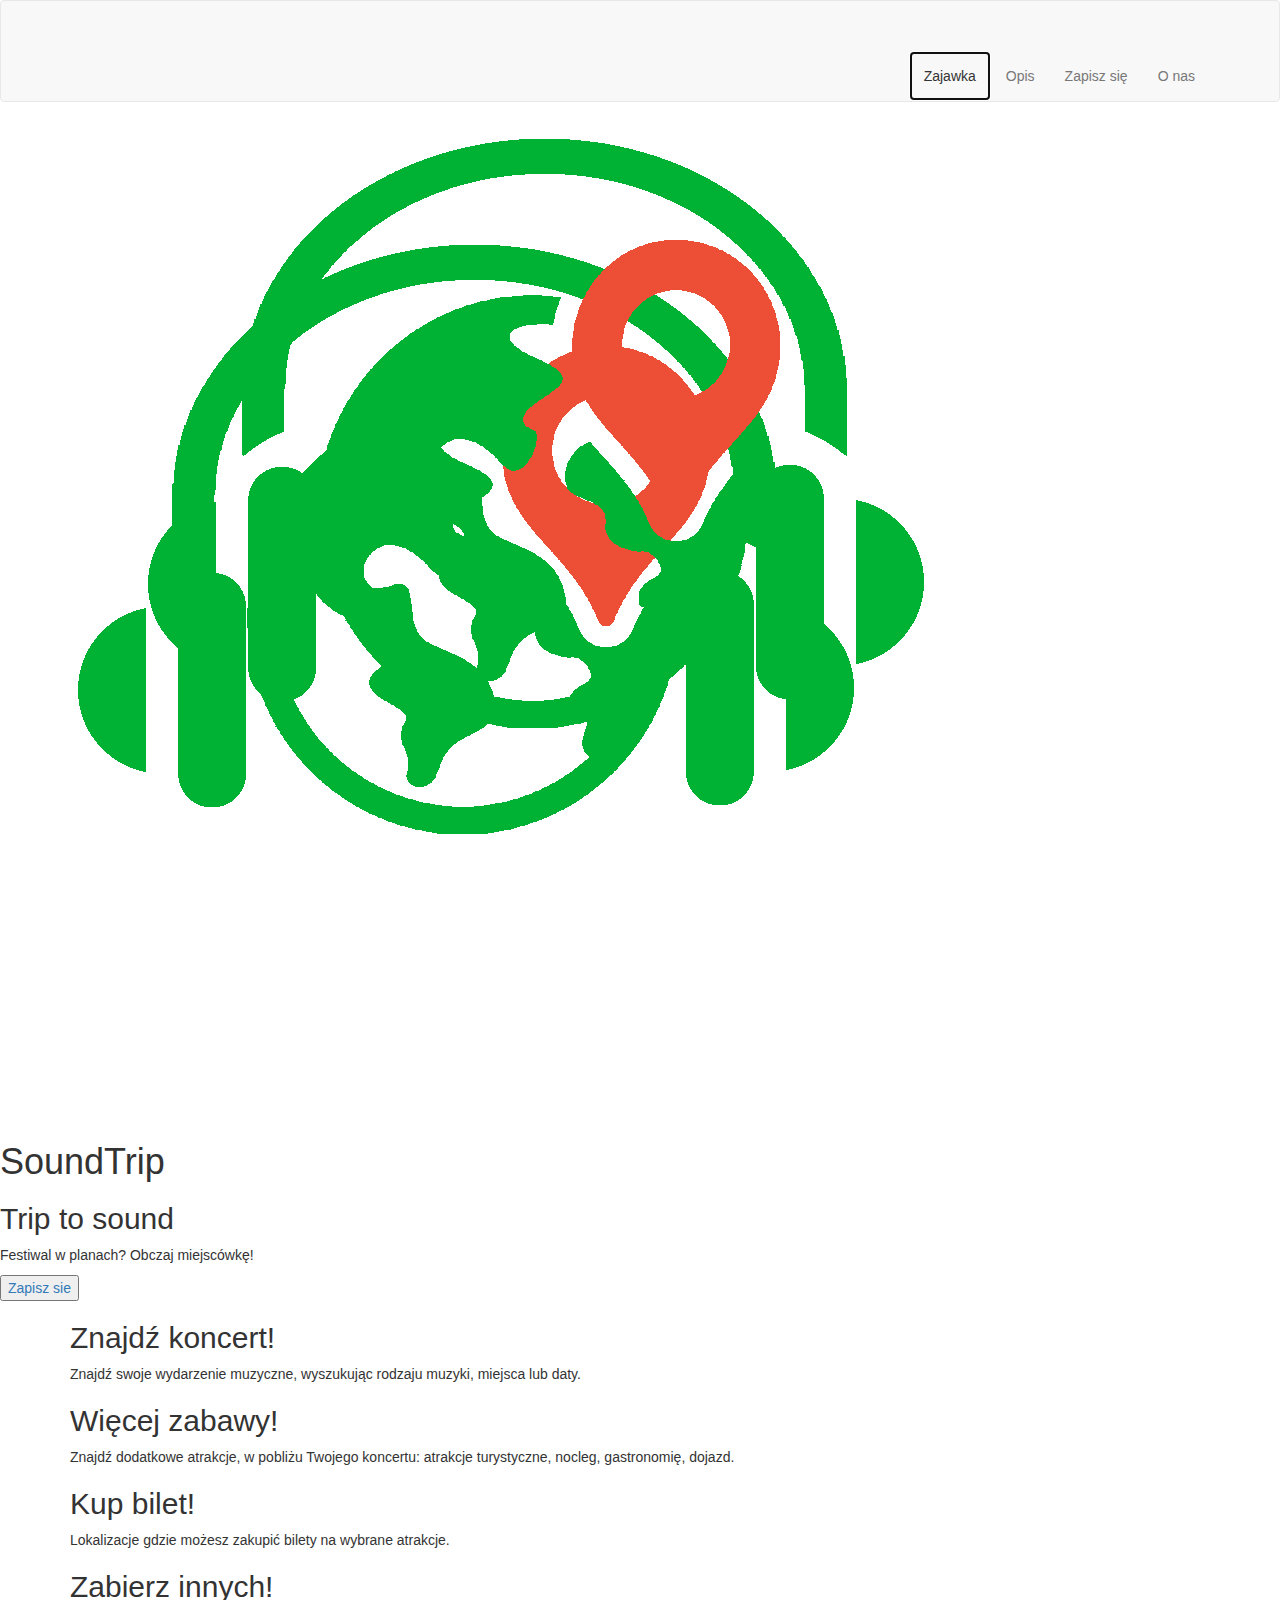
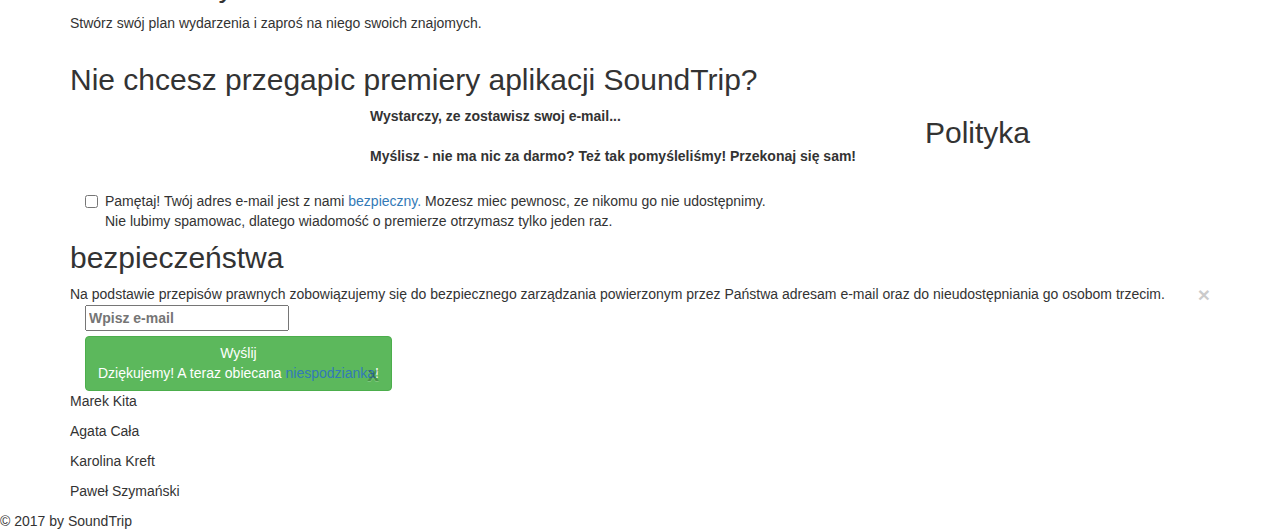
==== index.html @ 6939cec7 "Poprawki w stronie - uporządkowanie kodu" ====
<!doctype html>
<html lang="pl">
<head>
  <meta charset="UTF-8">
  <meta name="viewport"
        content="width=device-width, user-scalable=no, initial-scale=1.0, maximum-scale=1.0, minimum-scale=1.0">

  <!-- Latest compiled and minified CSS -->

  <link rel="stylesheet" href="bootstrap/bootstrap.min.css">
  <!--<link rel="stylesheet" href="https://maxcdn.bootstrapcdn.com/bootstrap/3.3.7/css/bootstrap.min.css"-->
        <!--integrity="sha384-BVYiiSIFeK1dGmJRAkycuHAHRg32OmUcww7on3RYdg4Va+PmSTsz/K68vbdEjh4u" crossorigin="anonymous">-->
  <link rel="stylesheet" href="zajawka_styles.css">
  <!--<link rel="stylesheet" href="style_funkcjonalnosci.css">-->
  <link rel="stylesheet" href="nawigacja_styles.css">
  <link rel="stylesheet" href="style_formularz.css">
  <link rel="stylesheet" href="style-about-team.css">
  <link rel="stylesheet" href="style_sekcja_funkcjonalnosci.css">
  <link rel="stylesheet" href="style-anime-avatar.css">
  <!--<link rel="stylesheet" href="styles.css">-->
  <title>SoundTrip</title>
</head>
<body data-spy="scroll" data-target="#navbar-example">

<header>
  <nav class="navbar navbar-default nawigacja">
    <div class="container">
      <!-- Brand and toggle get grouped for better mobile display -->
      <div class="navbar-header">
        <button type="button"
                class="navbar-toggle collapsed"
                data-toggle="collapse"
                data-target="#navbar"
                aria-expanded="false"
                aria-controls="navbar">

          <span class="sr-only">Toggle navigation</span>

          <span class="icon-bar"></span>

          <span class="icon-bar"></span>

          <span class="icon-bar"></span>
        </button>

        <a class="navbar-brand" href="#">
          <img src="./Grafiki/LogoSoundtrip.png"/>
        </a>
      </div>

      <div id="navbar" class="navbar-collapse collapse">
        <ul class="nav navbar-nav navbar-right">

          <li><a href="#zajawka" id="zajawka_nav">Zajawka</a></li>

          <li><a href="#opis" id="opis_nav">Opis</a></li>

          <li><a href="#zapis" id="zapis_nav">Zapisz się</a></li>

          <!--<li><a href="#dlugi_opis" id="dlugi_opis_nav">Dowiedz się więcej</a></li>-->

          <li><a href="#o_nas" id="o_nas_nav">O nas</a></li>

        </ul>
      </div>
    </div>
  </nav>

  <div class="zajawka tu-bede-nawigowal" id="zajawka">
    <div class="duzyTytul">
      <div class="logo_z_napisem">
        <a href="#soundtrip">
          <img src="./Grafiki/LogoSoundtrip.png"/>
        </a>

        <h1 id="soundtrip">
          SoundTrip
        </h1>
      </div>

      <h2>
        Trip to sound
      </h2>

      <p>
        Festiwal w planach? Obczaj miejscówkę!
      </p>

      <div class="obramowanie-przycisku">
        <a href="#zapis">
          <button class="przycisk-zapisz-sie">
            Zapisz sie
          </button>
        </a>
      </div>
    </div>
  </div>
</header>

<main>
  <div class="opis tu-bede-nawigowal sekcja-funkcjonalnosc"
       id="opis">
    <div class="container">
      <div class="funkcje_aplikacji">
        <div class="funkcjonalnosc funkcjonalnosc_znajdz_koncert">
          <div class="kontener">

            <figure class="ikona ikona_koncert"></figure>

            <h2 class=naglowek>Znajdź koncert!</h2>

            <p class="opis">Znajdź swoje wydarzenie muzyczne, wyszukując rodzaju muzyki, miejsca lub daty.</p>

          </div>
        </div>

        <div class="funkcjonalnosc funkcjonalnosc_znajdz_atrakcje">
          <div class="kontener">

            <figure class="ikona ikona_atrakcje"></figure>

            <h2 class=naglowek>Więcej zabawy!</h2>

            <p class="opis">Znajdź dodatkowe atrakcje, w pobliżu Twojego koncertu: atrakcje turystyczne, nocleg,
              gastronomię, dojazd.
          </div>
        </div>

        <div class="funkcjonalnosc-wrapp"></div>

        <div class="funkcjonalnosc funkcjonalnosc_znajdz_bilet">
          <div class="kontener">

            <figure class="ikona ikona_bilet"></figure>

            <h2 class=naglowek>Kup bilet!</h2>

            <p class="opis">Lokalizacje gdzie możesz zakupić bilety na wybrane atrakcje.</p>
          </div>
        </div>

        <div class="funkcjonalnosc funkcjonalnosc_poinformuj_innych">
          <div class="kontener">

            <figure class="ikona ikona_poinformuj"></figure>

            <h2 class=naglowek>Zabierz innych!</h2>

            <p class="opis">Stwórz swój plan wydarzenia i zaproś na niego swoich znajomych.</p>
          </div>
        </div>
      </div>
    </div>
  </div>

  <section class="zapis tu-bede-nawigowal"
           id="zapis">
    <div class="container">
      <h2 class="naglowek_formularza">Nie chcesz przegapic premiery aplikacji SoundTrip?</h2>

      <label class="opis_wiadomosci control-label col-xs-6 col-xs-offset-3">Wystarczy, ze zostawisz swoj e-mail...
          <p class="naglowek-druga-czesc">
      <br> Myślisz - nie ma nic za darmo? Też tak pomyśleliśmy! Przekonaj się sam! </p> </label>

      <form name = myForm action="#"  method="post">
        <div class="form-group">
          <div class="col-xs-12 col-xs-offset-0">
            <div class="checkbox">
                <!--TU MUSI BYC WALIDACJA-->
              <label class="labelZgoda">
                <input name="zgoda1" id="zgoda1" type="checkbox"
                       value="safety"
                       >
                  Pamętaj! Twój adres e-mail jest z nami <a href="#popup1">bezpieczny.</a> Mozesz miec pewnosc, ze nikomu go nie udostępnimy.
                  <br>Nie lubimy spamowac, dlatego wiadomość o premierze otrzymasz tylko jeden raz.
              </label>
            </div>
          </div>
        </div>

        <div id="popup1" class="overlay">
          <div class="popup">
            <h2>Polityka bezpieczeństwa</h2>
            <a class="close" href="#">&times;</a>
            <div class="content">
              Na podstawie przepisów prawnych zobowiązujemy się do bezpiecznego zarządzania powierzonym przez Państwa
              adresam e-mail oraz do nieudostępniania go osobom trzecim.
            </div>
          </div>
        </div>

        <div class="form-group">
          <div class="col-xs-12">
            <label>
              <input name="podajMaila" id="podajMaila" type="email"
                     placeholder="Wpisz e-mail"
                     class="wpisz_email"
                     required>
            </label>
          </div>
        </div>


      <div class="col-xs-12">
        <!-- Button trigger modal -->
        <button name="przyciskWyslij" type="button" onclick="ValidationEvent()" class="btn btn-success" data-toggle="modal" >
          Wyślij
            <div id="popup2" class="overlay">
                <div class="popupDrugi">
                    <a class="close" href="#">x</a>
                    <div class="content">
                        Dziękujemy! A teraz obiecana <a href="piano.html">niespodzianka</a>!
                    </div>
                </div>
            </div>

        </button>
      </div>
      </form>
    </div>

  </section>

  <!--<div class="dlugi_opis tu-bede-nawigowal"-->
       <!--id="dlugi_opis">-->
  <!--</div>-->
</main>

<footer>
  <div class="container">
    <div class="footer">
      <section class="o_nas tu-bede-nawigowal"
               id="o_nas">
        <section class="about_marek animavat">
          <div class="o_mnie marek">
            <div class="pierwszy_div">
              <a href="https://www.linkedin.com/in/marek-kita-109849138"
                 class="ikona1">
              </a>
            </div>

            <div class="drugi_div">
              <div class="ikona2"></div>

              <a href="https://github.com/kitamarekweb"
                 class="ikona3">
              </a>
            </div>

            <div class="trzeci_div">
              <a href="mailto:kitamarekweb@gmail.com"
                 class="ikona4">
              </a>
            </div>

            <div class="rotacja1"></div>

            <div class="rotacja2"></div>

            <p class="name">Marek Kita</p>
          </div>
        </section>

        <section class="about_agata animavat">
          <div class="o_mnie agata">
            <div class="pierwszy_div">
              <a href="https://www.linkedin.com/in/agata-ca%C5%82a-8b60a8136?trk=nav_responsive_tab_profile"
                 class="ikona1">
              </a>
            </div>

            <div class="drugi_div">
              <div class="ikona2"></div>

              <a href="https://github.com/agatacala"
                 class="ikona3">
              </a>
            </div>

            <div class="trzeci_div">
              <a href="mailto:agata.cala@gmail.com"
                 class="ikona4">
              </a>
            </div>

            <div class="rotacja1"></div>

            <div class="rotacja2"></div>

            <p class="name">Agata Cała</p>
          </div>
        </section>

        <section class="about_karolina animavat">
          <div class="o_mnie karolina">

            <div class="pierwszy_div">
              <a href="https://www.linkedin.com/in/karolinakreft/"
                 class="ikona1">
              </a>
            </div>

            <div class="drugi_div">
              <div class="ikona2"></div>

              <a href="https://github.com/stefanova"
                 class="ikona3">
              </a>
            </div>

            <div class="trzeci_div">
              <a href="mailto:kar.kreft@gmail.com"
                 class="ikona4">
              </a>
            </div>

            <div class="rotacja1"></div>

            <div class="rotacja2"></div>

            <p class="name">Karolina Kreft</p>
          </div>
        </section>

        <section class="about_pawel animavat">

          <div class="o_mnie pawel">

            <div class="pierwszy_div">
              <a href="https://pl.linkedin.com/in/pawe%25C5%2582-szyma%25C5%2584ski-7a345b111"
                 class="ikona1">
              </a>
            </div>

            <div class="drugi_div">
              <div class="ikona2"></div>

              <a href="https://github.com/PawelSzy"
                 class="ikona3">
              </a>
            </div>

            <div class="trzeci_div">
              <a href="mailto:pawelszyman@gmail.com"
                 class="ikona4">
              </a>
            </div>

            <div class="rotacja1"></div>

            <div class="rotacja2"></div>

            <p class="name">Paweł Szymański</p>
          </div>
        </section>
      </section>
    </div>
  </div>

    <div class="pasekDolny">
        © 2017 by SoundTrip

    </div>

</footer>


<script src="./bootstrap/jquery.min.js"></script>
<script src="./bootstrap/bootstrap.min.js"></script>
<script src="./js/navigation.js"></script>
<script src="./js/scrollspy.js"></script>
<script src="./js/use_scroll_spy.js"></script>
<script src="./js/anime-avatar.js"></script>
<script src="./js/app.js"></script>
</body>


</html>
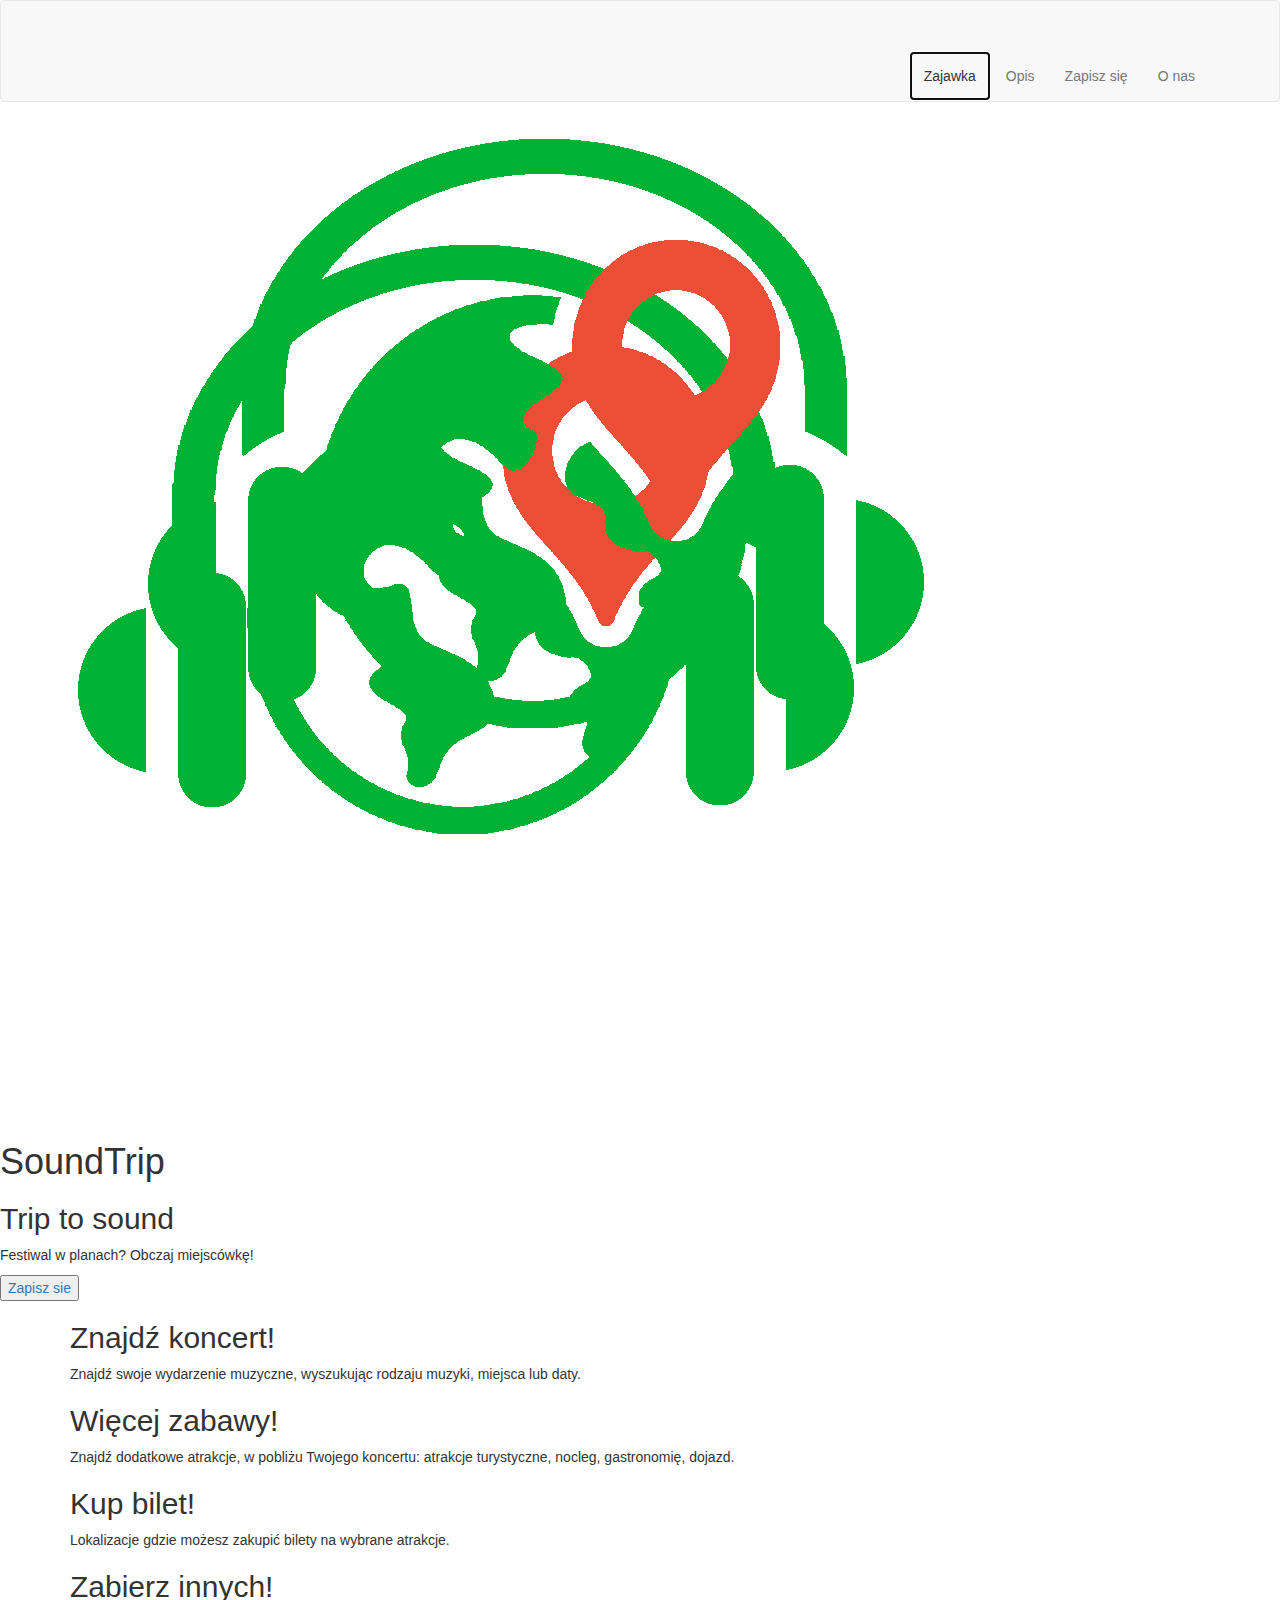
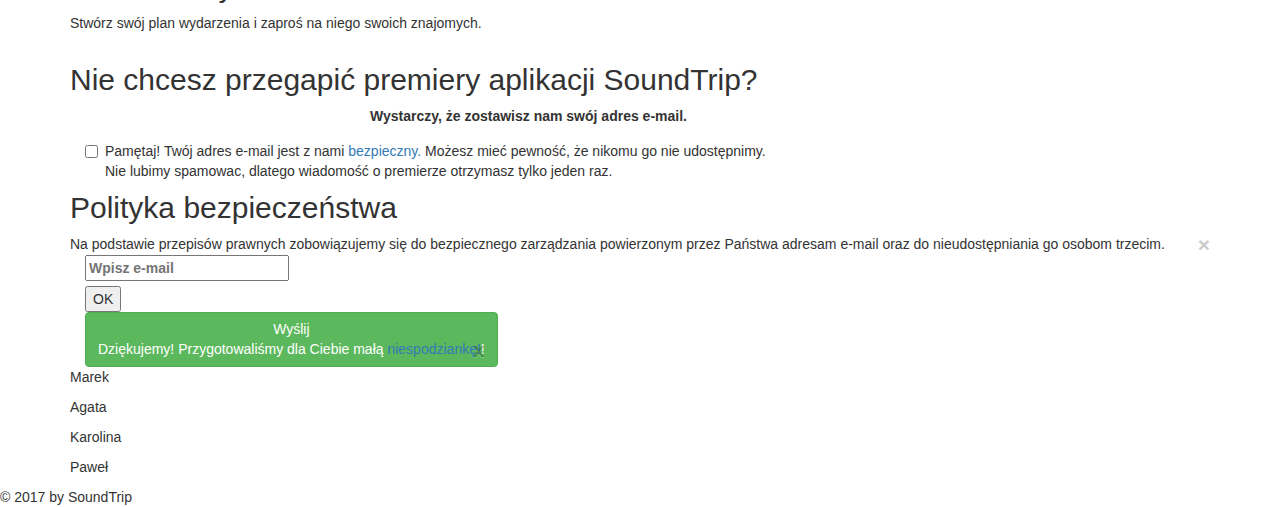
==== commit 2d72a2de: "Merge pull request #44 from infoshareacademy/Validation_new_look" ====
--- a/index.html
+++ b/index.html
@@ -98,7 +98,7 @@
 </header>
 
 <main>
-  <div class="opis tu-bede-nawigowal sekcja-funkcjonalnosc"
+  <div class="opis tu-bede-nawigowal"
        id="opis">
     <div class="container">
       <div class="funkcje_aplikacji">
@@ -126,8 +126,6 @@
           </div>
         </div>
 
-        <div class="funkcjonalnosc-wrapp"></div>
-
         <div class="funkcjonalnosc funkcjonalnosc_znajdz_bilet">
           <div class="kontener">
 
@@ -156,22 +154,19 @@
   <section class="zapis tu-bede-nawigowal"
            id="zapis">
     <div class="container">
-      <h2 class="naglowek_formularza">Nie chcesz przegapic premiery aplikacji SoundTrip?</h2>
-
-      <label class="opis_wiadomosci control-label col-xs-6 col-xs-offset-3">Wystarczy, ze zostawisz swoj e-mail...
-          <p class="naglowek-druga-czesc">
-      <br> Myślisz - nie ma nic za darmo? Też tak pomyśleliśmy! Przekonaj się sam! </p> </label>
+      <h2 class="naglowek_formularza">Nie chcesz przegapić premiery aplikacji SoundTrip?</h2>
+
+      <label class="opis_wiadomosci control-label col-xs-6 col-xs-offset-3">Wystarczy, że zostawisz nam swój adres e-mail.</label>
 
       <form name = myForm action="#"  method="post">
         <div class="form-group">
           <div class="col-xs-12 col-xs-offset-0">
             <div class="checkbox">
-                <!--TU MUSI BYC WALIDACJA-->
               <label class="labelZgoda">
                 <input name="zgoda1" id="zgoda1" type="checkbox"
                        value="safety"
                        >
-                  Pamętaj! Twój adres e-mail jest z nami <a href="#popup1">bezpieczny.</a> Mozesz miec pewnosc, ze nikomu go nie udostępnimy.
+                  Pamętaj! Twój adres e-mail jest z nami <a href="#popup1">bezpieczny.</a> Możesz mieć pewność, że nikomu go nie udostępnimy.
                   <br>Nie lubimy spamowac, dlatego wiadomość o premierze otrzymasz tylko jeden raz.
               </label>
             </div>
@@ -202,14 +197,21 @@
 
 
       <div class="col-xs-12">
-        <!-- Button trigger modal -->
+        <div id = "alert-background"></div>
+        <div id = "alert-box">
+          <div id = "textBox" class="alert-header"> </div>
+          <div class="alert-footer">
+            <button type="button" onclick="alertCheckbox()"> OK</button>
+          </div>
+        </div>
+
         <button name="przyciskWyslij" type="button" onclick="ValidationEvent()" class="btn btn-success" data-toggle="modal" >
           Wyślij
             <div id="popup2" class="overlay">
                 <div class="popupDrugi">
                     <a class="close" href="#">x</a>
                     <div class="content">
-                        Dziękujemy! A teraz obiecana <a href="piano.html">niespodzianka</a>!
+                        Dziękujemy! Przygotowaliśmy dla Ciebie małą <a href="piano.html">niespodziankę!</a>!
                     </div>
                 </div>
             </div>
@@ -225,7 +227,7 @@
        <!--id="dlugi_opis">-->
   <!--</div>-->
 </main>
-
+<!--  SEKCJA O NAS   -->
 <footer>
   <div class="container">
     <div class="footer">
@@ -240,7 +242,9 @@
             </div>
 
             <div class="drugi_div">
-              <div class="ikona2"></div>
+              <a href=""
+                 class="ikona2">
+              </a>
 
               <a href="https://github.com/kitamarekweb"
                  class="ikona3">
@@ -257,7 +261,7 @@
 
             <div class="rotacja2"></div>
 
-            <p class="name">Marek Kita</p>
+            <p class="name">Marek</p>
           </div>
         </section>
 
@@ -270,7 +274,9 @@
             </div>
 
             <div class="drugi_div">
-              <div class="ikona2"></div>
+              <a href=""
+                 class="ikona2">
+              </a>
 
               <a href="https://github.com/agatacala"
                  class="ikona3">
@@ -287,7 +293,7 @@
 
             <div class="rotacja2"></div>
 
-            <p class="name">Agata Cała</p>
+            <p class="name">Agata</p>
           </div>
         </section>
 
@@ -301,7 +307,9 @@
             </div>
 
             <div class="drugi_div">
-              <div class="ikona2"></div>
+              <a href=""
+                 class="ikona2">
+              </a>
 
               <a href="https://github.com/stefanova"
                  class="ikona3">
@@ -318,7 +326,7 @@
 
             <div class="rotacja2"></div>
 
-            <p class="name">Karolina Kreft</p>
+            <p class="name">Karolina</p>
           </div>
         </section>
 
@@ -333,7 +341,9 @@
             </div>
 
             <div class="drugi_div">
-              <div class="ikona2"></div>
+              <a href=""
+                 class="ikona2">
+              </a>
 
               <a href="https://github.com/PawelSzy"
                  class="ikona3">
@@ -350,7 +360,7 @@
 
             <div class="rotacja2"></div>
 
-            <p class="name">Paweł Szymański</p>
+            <p class="name">Paweł</p>
           </div>
         </section>
       </section>
@@ -362,8 +372,10 @@
 
     </div>
 
+
+
 </footer>
-
+<!--  KONIEC SEKCJI O NAS    -->
 
 <script src="./bootstrap/jquery.min.js"></script>
 <script src="./bootstrap/bootstrap.min.js"></script>
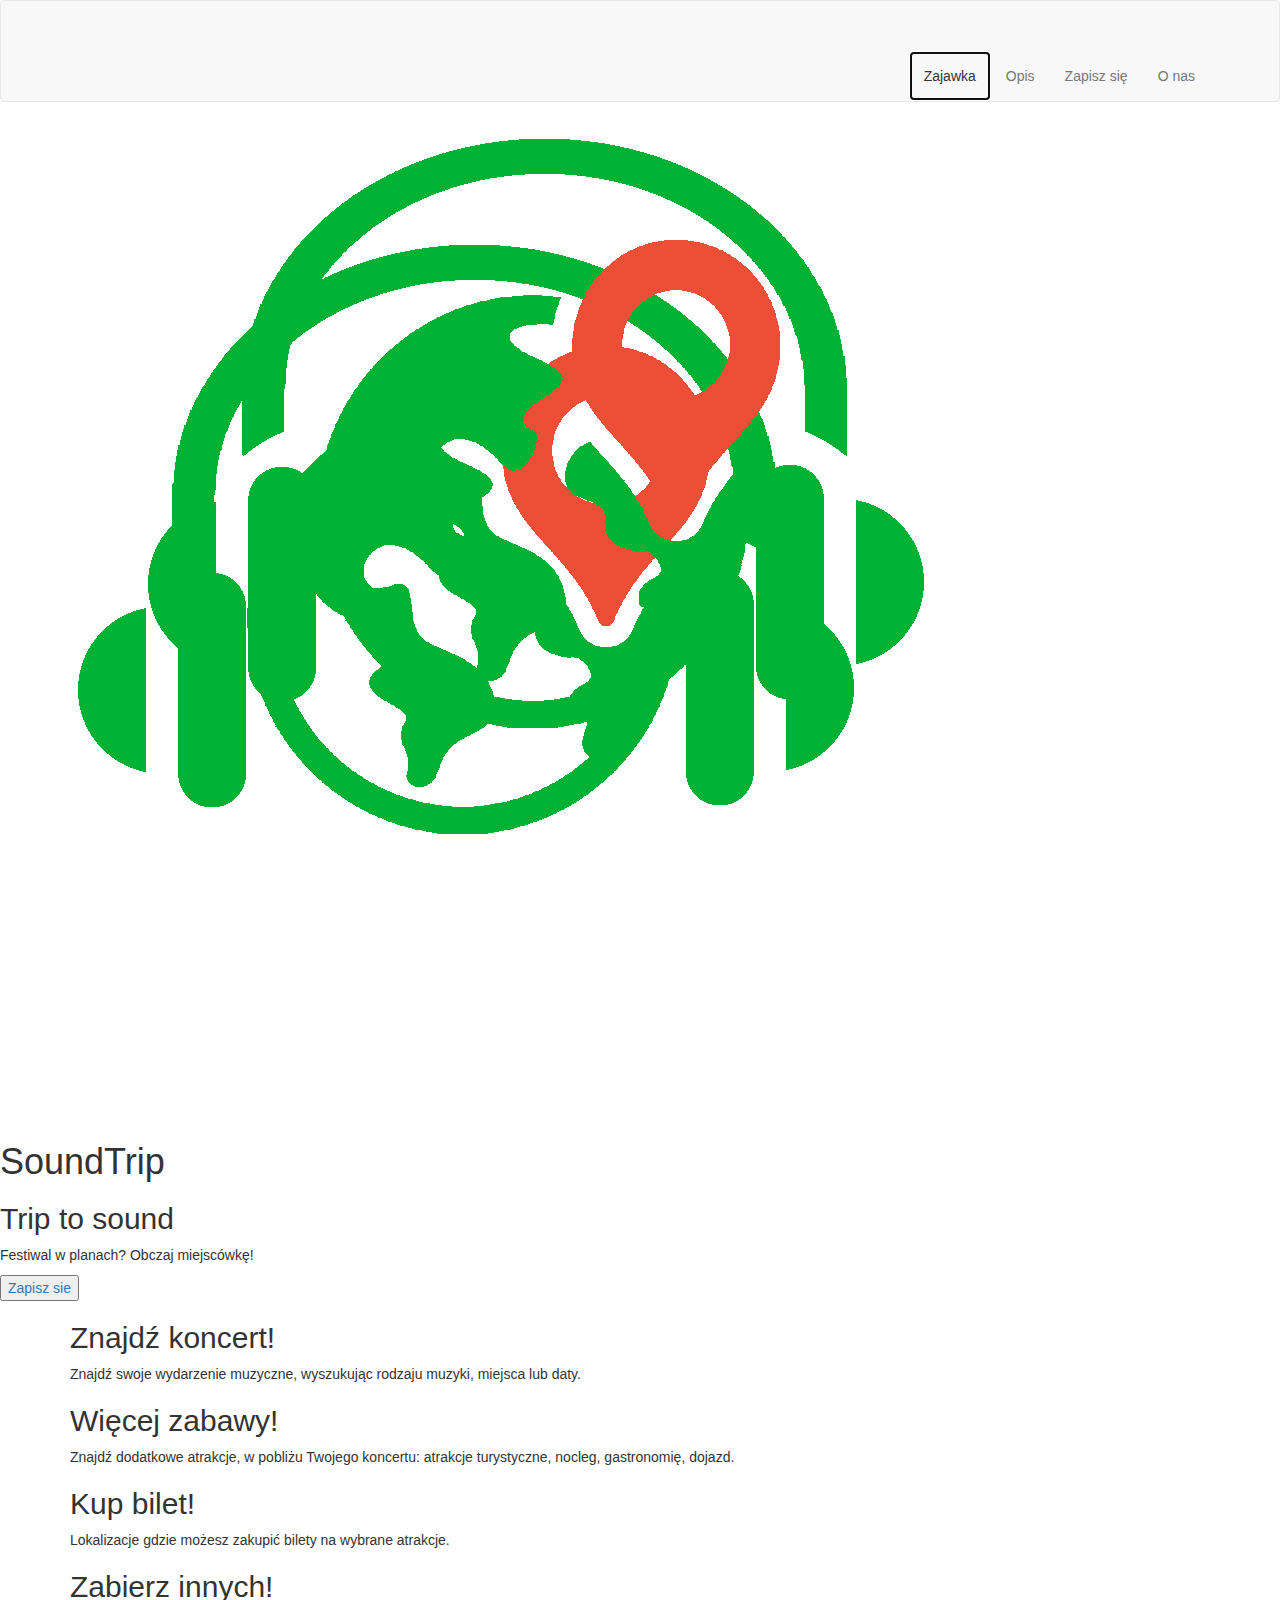
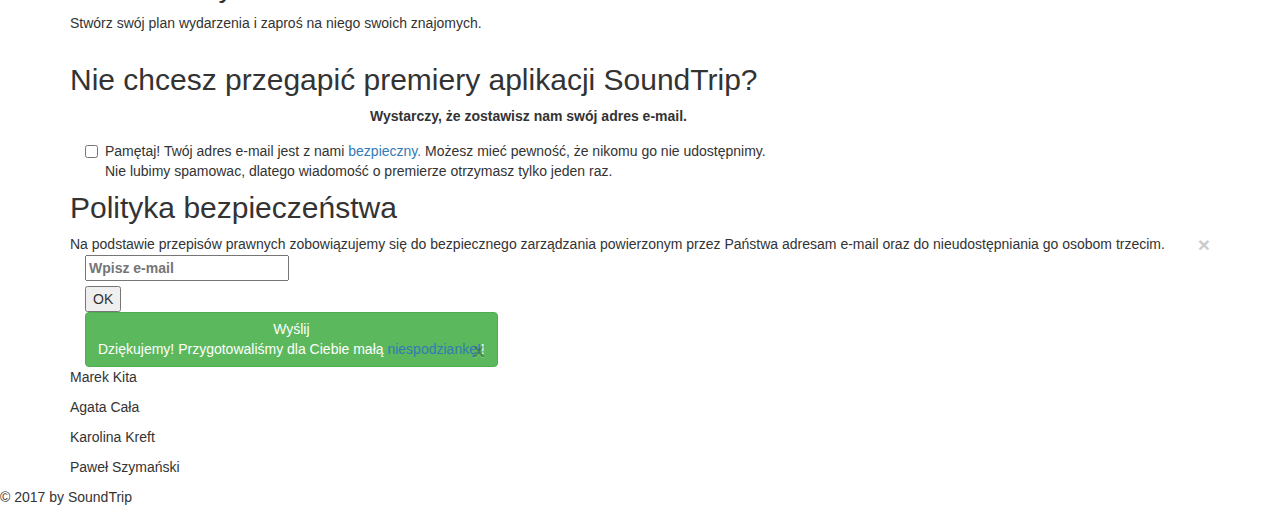
==== commit 8760de9b: "Merge remote-tracking branch 'origin/develop' into feature/poprawki-w-stronie" ====
--- a/index.html
+++ b/index.html
@@ -98,7 +98,7 @@
 </header>
 
 <main>
-  <div class="opis tu-bede-nawigowal"
+  <div class="opis tu-bede-nawigowal sekcja-funkcjonalnosc"
        id="opis">
     <div class="container">
       <div class="funkcje_aplikacji">
@@ -125,6 +125,8 @@
               gastronomię, dojazd.
           </div>
         </div>
+
+        <div class="funkcjonalnosc-wrapp"></div>
 
         <div class="funkcjonalnosc funkcjonalnosc_znajdz_bilet">
           <div class="kontener">
@@ -227,7 +229,7 @@
        <!--id="dlugi_opis">-->
   <!--</div>-->
 </main>
-<!--  SEKCJA O NAS   -->
+
 <footer>
   <div class="container">
     <div class="footer">
@@ -242,9 +244,7 @@
             </div>
 
             <div class="drugi_div">
-              <a href=""
-                 class="ikona2">
-              </a>
+              <div class="ikona2"></div>
 
               <a href="https://github.com/kitamarekweb"
                  class="ikona3">
@@ -261,7 +261,7 @@
 
             <div class="rotacja2"></div>
 
-            <p class="name">Marek</p>
+            <p class="name">Marek Kita</p>
           </div>
         </section>
 
@@ -274,9 +274,7 @@
             </div>
 
             <div class="drugi_div">
-              <a href=""
-                 class="ikona2">
-              </a>
+              <div class="ikona2"></div>
 
               <a href="https://github.com/agatacala"
                  class="ikona3">
@@ -293,7 +291,7 @@
 
             <div class="rotacja2"></div>
 
-            <p class="name">Agata</p>
+            <p class="name">Agata Cała</p>
           </div>
         </section>
 
@@ -307,9 +305,7 @@
             </div>
 
             <div class="drugi_div">
-              <a href=""
-                 class="ikona2">
-              </a>
+              <div class="ikona2"></div>
 
               <a href="https://github.com/stefanova"
                  class="ikona3">
@@ -326,7 +322,7 @@
 
             <div class="rotacja2"></div>
 
-            <p class="name">Karolina</p>
+            <p class="name">Karolina Kreft</p>
           </div>
         </section>
 
@@ -341,9 +337,7 @@
             </div>
 
             <div class="drugi_div">
-              <a href=""
-                 class="ikona2">
-              </a>
+              <div class="ikona2"></div>
 
               <a href="https://github.com/PawelSzy"
                  class="ikona3">
@@ -360,7 +354,7 @@
 
             <div class="rotacja2"></div>
 
-            <p class="name">Paweł</p>
+            <p class="name">Paweł Szymański</p>
           </div>
         </section>
       </section>
@@ -375,7 +369,7 @@
 
 
 </footer>
-<!--  KONIEC SEKCJI O NAS    -->
+
 
 <script src="./bootstrap/jquery.min.js"></script>
 <script src="./bootstrap/bootstrap.min.js"></script>
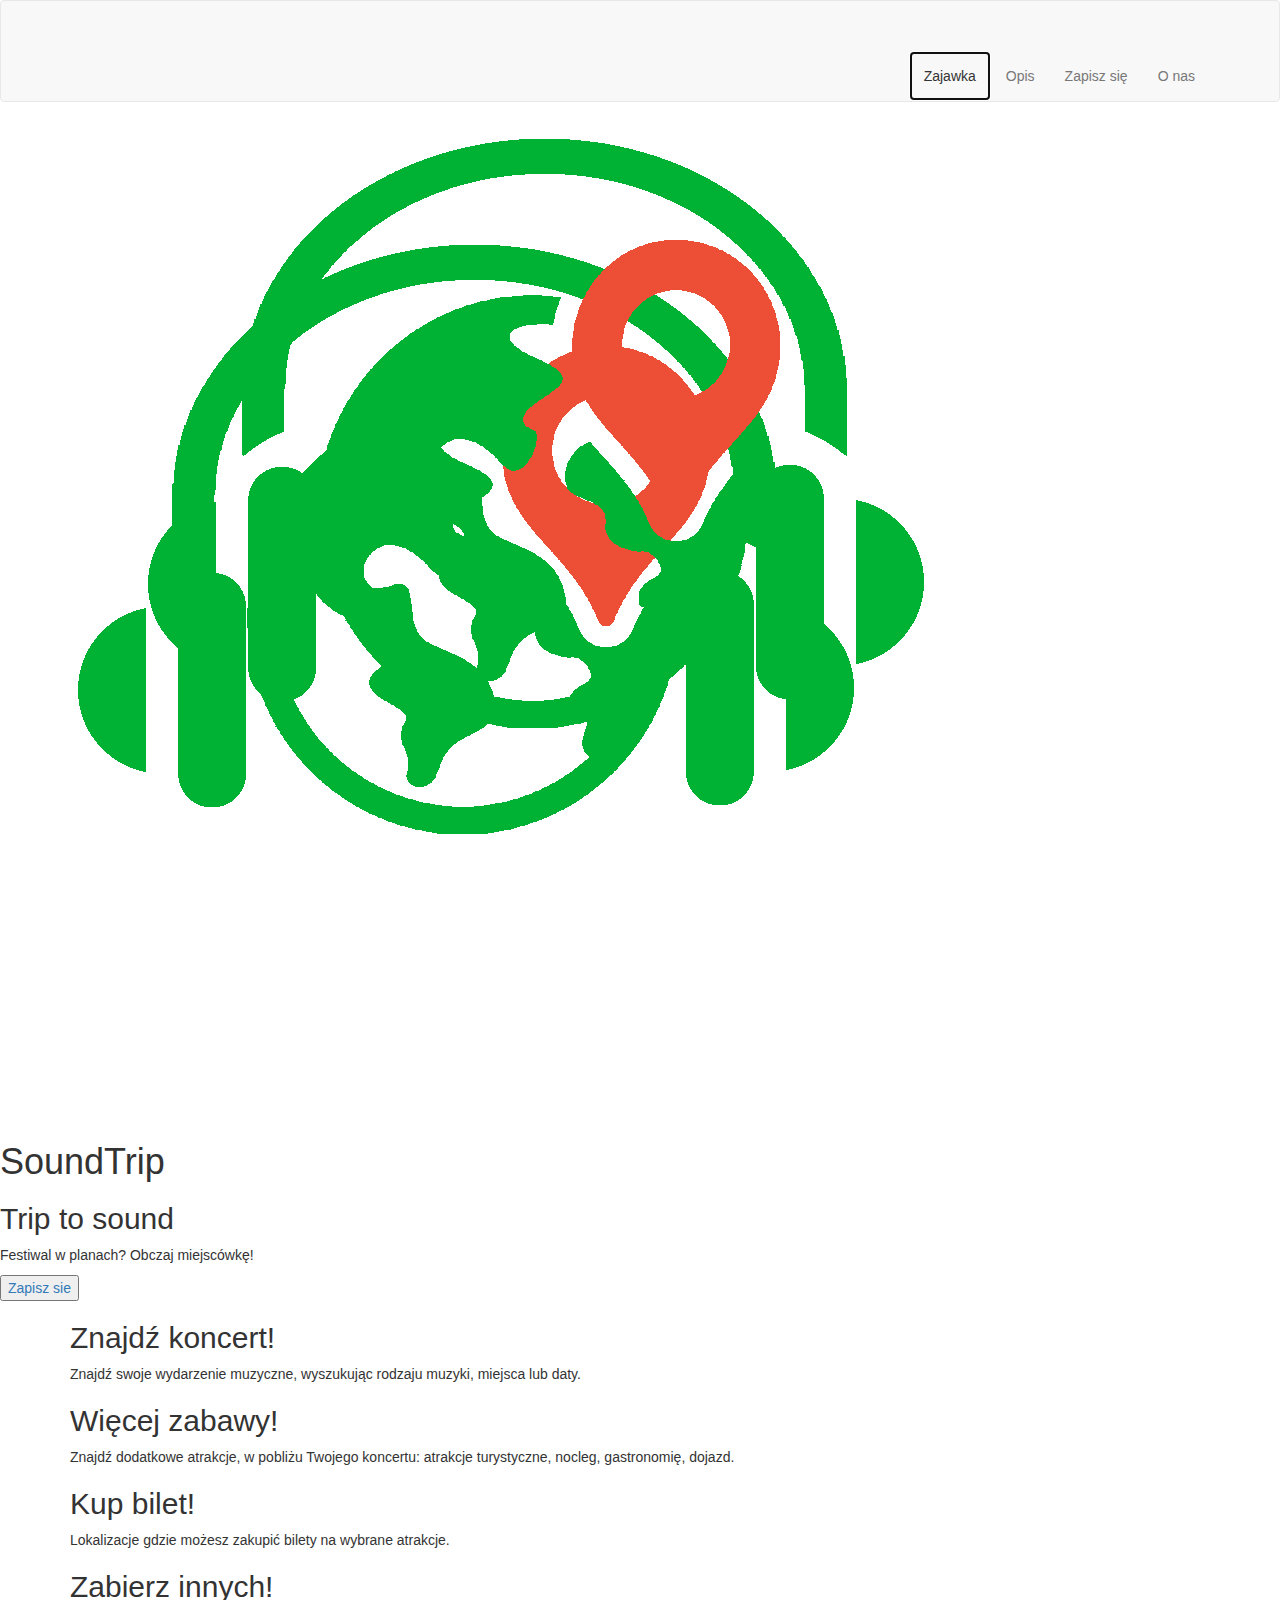
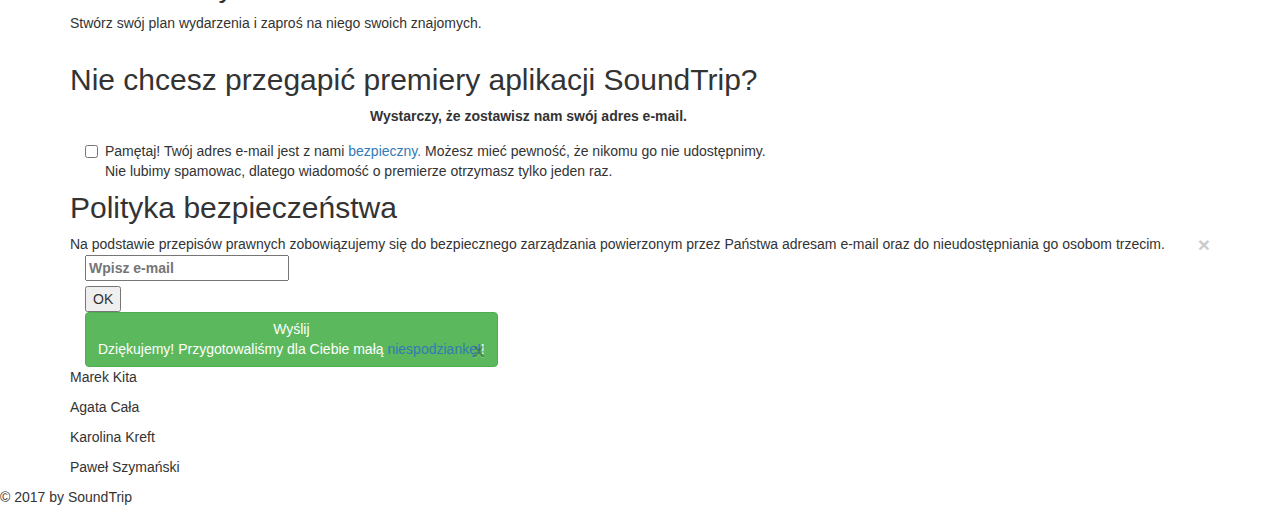
==== commit 36e71fd7: "Logo przekierowuje do glownej strony" ====
--- a/index.html
+++ b/index.html
@@ -43,7 +43,7 @@
           <span class="icon-bar"></span>
         </button>
 
-        <a class="navbar-brand" href="#">
+        <a class="navbar-brand" href="#soundtrip">
           <img src="./Grafiki/LogoSoundtrip.png"/>
         </a>
       </div>
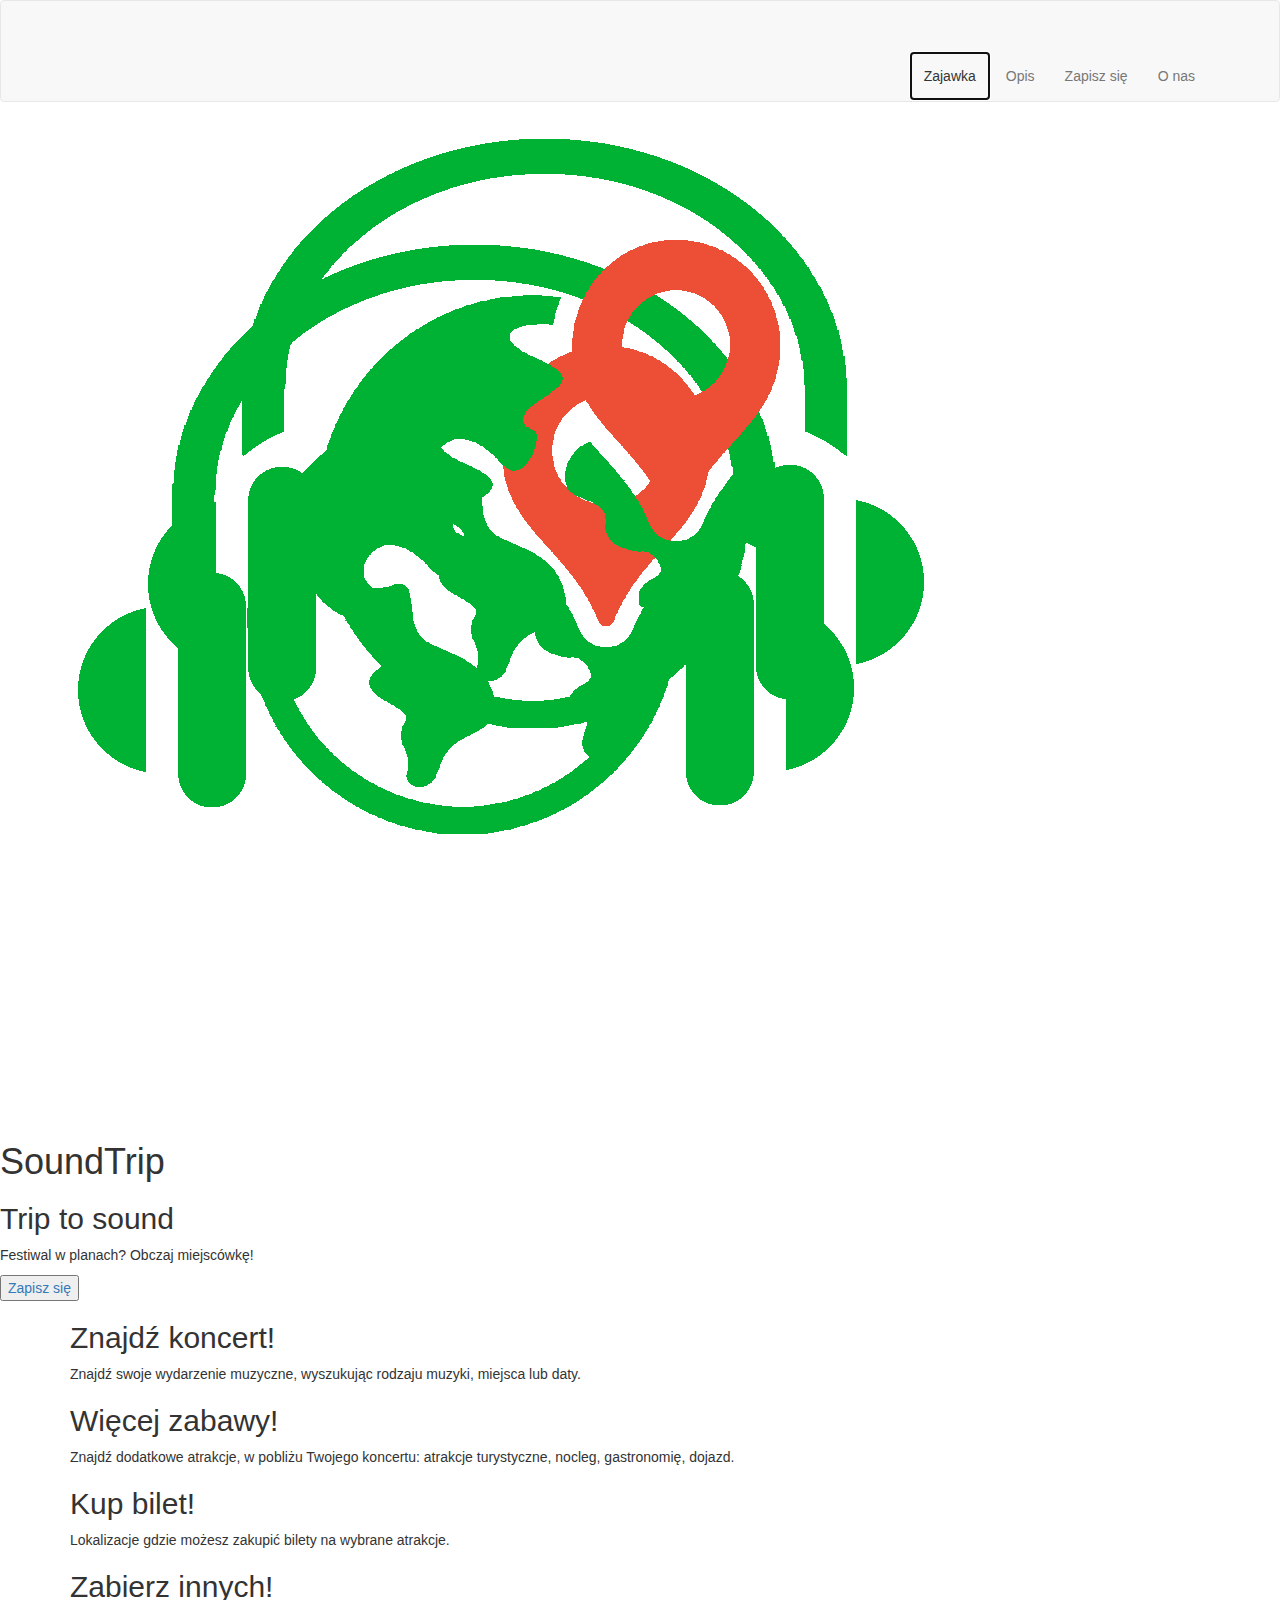
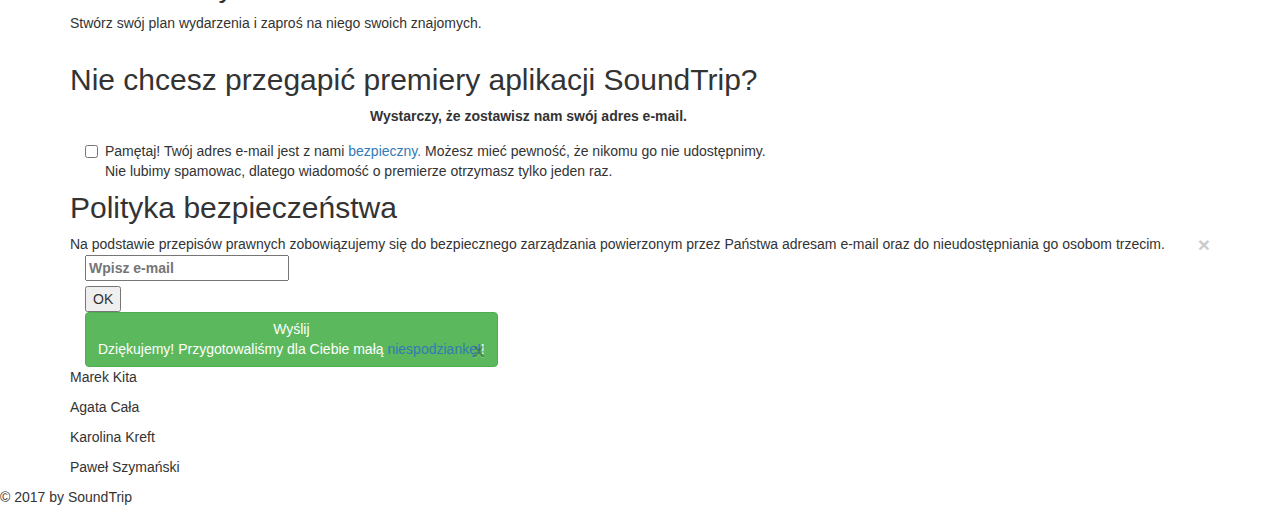
==== commit 7e43ef20: "ę w zapisz się :D" ====
--- a/index.html
+++ b/index.html
@@ -89,7 +89,7 @@
       <div class="obramowanie-przycisku">
         <a href="#zapis">
           <button class="przycisk-zapisz-sie">
-            Zapisz sie
+            Zapisz się
           </button>
         </a>
       </div>
